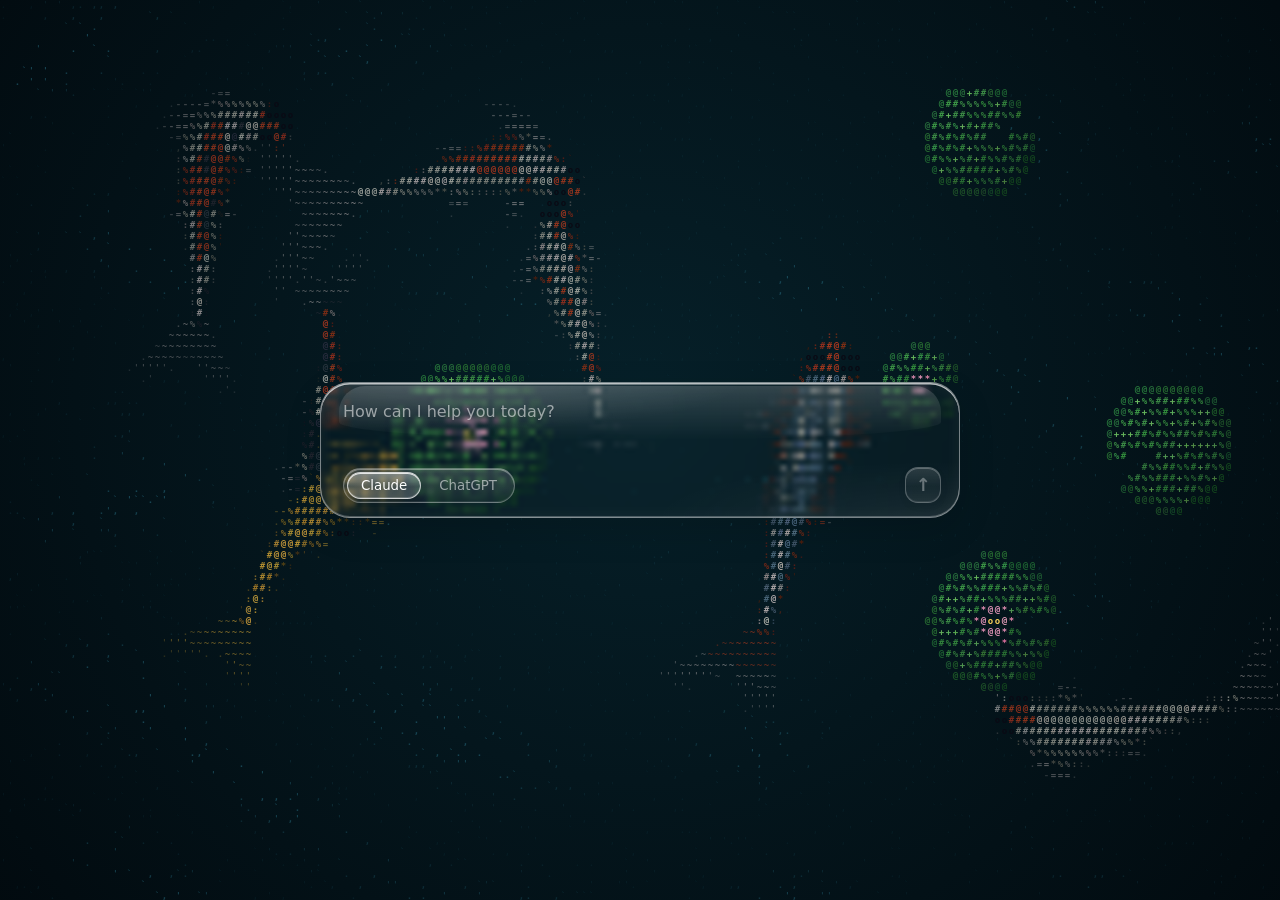
==== index.html @ 437de14e "ASCII live wallpapers: koi pond and DRIC robotics lab - core/: shared ASCII cell grid (dirty-cell re" ====
<!doctype html>
<html lang="en">
  <head>
    <meta charset="utf-8" />
    <meta name="viewport" content="width=device-width, initial-scale=1" />
    <title>ascii wallpaper</title>
    <style>
      html, body { margin: 0; height: 100%; overflow: hidden; background: #020b10; }
      canvas {
        display: block; width: 100vw; height: 100vh; cursor: crosshair;
        font-family: "DejaVu Sans Mono", "Ubuntu Mono", ui-monospace, Menlo, monospace;
      }
    </style>
    <link rel="stylesheet" href="core/chat.css" />
  </head>
  <body>
    <canvas aria-hidden="true"></canvas>
    <form id="chat" onsubmit="return false">
      <textarea rows="2" placeholder="How can I help you today?" aria-label="Message"></textarea>
      <div class="row">
        <div class="pick" role="group" aria-label="Open in">
          <button type="button" data-ai="claude">Claude</button>
          <button type="button" data-ai="chatgpt">ChatGPT</button>
        </div>
        <button type="button" class="send" aria-label="Send">↑</button>
      </div>
    </form>
    <!-- The scene itself (scenes/<name>.js, from ?scene=) is loaded by core/app.js. -->
    <script src="core/math.js"></script>
    <script src="core/grid.js"></script>
    <script src="core/shapes.js"></script>
    <script src="core/chat.js"></script>
    <script src="core/app.js"></script>
  </body>
</html>
---- core/chat.css ----
/*
 * The chat box: a liquid-glass panel centred on the pond.
 * Layers (?chat=): full — glass + controls (browser); glass — only the panel (the wallpaper
 * puts native GTK controls on top); off — nothing. The blur itself is drawn by koi.js.
 */
:root {
  --chat-w: 640px;
  --chat-h: 136px;
  --ink: rgba(255, 255, 255, 0.94);
  --ink-soft: rgba(255, 255, 255, 0.55);
  --tint: rgba(255, 255, 255, 0.02);
  --rim: rgba(255, 255, 255, 0.45);
  --chip: rgba(255, 255, 255, 0.02);
  --chip-rim: rgba(255, 255, 255, 0.3);
  --chip-on: rgba(255, 255, 255, 0.06);
  --chip-on-sheen: rgba(255, 255, 255, 0.3);
  --chip-on-rim: rgba(255, 255, 255, 0.7);
  --chip-on-ink: #fff;
}
[data-theme="light"] {
  --ink: rgba(28, 30, 34, 0.92);
  --ink-soft: rgba(28, 30, 34, 0.5);
  --tint: rgba(255, 255, 255, 0.04);
  --rim: rgba(255, 255, 255, 0.95);
  --chip: rgba(255, 255, 255, 0.04);
  --chip-rim: rgba(255, 255, 255, 0.9);
  --chip-on: rgba(255, 255, 255, 0.12);
  --chip-on-sheen: rgba(255, 255, 255, 0.7);
  --chip-on-rim: #fff;
  --chip-on-ink: rgba(28, 30, 34, 0.92);
}

#chat {
  position: fixed;
  left: 50%;
  top: 50%;
  width: min(var(--chat-w), calc(100vw - 32px));
  height: var(--chat-h);
  transform: translate(-50%, -50%);
  box-sizing: border-box;
  padding: 18px 18px 14px 22px;
  display: flex;
  flex-direction: column;
  gap: 10px;
  border-radius: 30px;
  font: 16px/1.4 "Inter", "Ubuntu", system-ui, -apple-system, sans-serif;
  color: var(--ink);
}

/* Clear glass: almost no fill over the lightly frosted pond, just a bright rim and highlights. */
[data-chat="full"] #chat,
[data-chat="glass"] #chat {
  background:
    radial-gradient(120% 90% at 18% 0%, rgba(255, 255, 255, 0.14), transparent 40%),
    radial-gradient(80% 70% at 100% 100%, rgba(255, 255, 255, 0.06), transparent 60%),
    var(--tint);
  border: 1px solid var(--rim);
  box-shadow:
    inset 0 1.5px 0 rgba(255, 255, 255, 0.7),
    inset 0 -1px 0 rgba(255, 255, 255, 0.25),
    inset 0 0 18px rgba(255, 255, 255, 0.06),
    0 12px 36px rgba(0, 0, 0, 0.14);
}
[data-chat="full"] #chat::before,
[data-chat="glass"] #chat::before {
  /* A thin curved sheen along the top edge, like light bending in a lens. */
  content: "";
  position: absolute;
  inset: 3px 18px auto 18px;
  height: 40%;
  border-radius: 26px 26px 50% 50% / 26px 26px 18px 18px;
  background: linear-gradient(180deg, rgba(255, 255, 255, 0.16), rgba(255, 255, 255, 0));
  pointer-events: none;
}

[data-chat="glass"] #chat > *,
[data-chat="off"] #chat {
  visibility: hidden;
}

#chat textarea {
  flex: 1;
  resize: none;
  border: 0;
  outline: 0;
  background: transparent;
  color: inherit;
  font: inherit;
  padding: 0;
  text-shadow: 0 1px 2px rgba(0, 0, 0, 0.12);
}
#chat textarea::placeholder {
  color: var(--ink-soft);
}

#chat .row {
  display: flex;
  align-items: center;
  justify-content: space-between;
}

#chat .pick {
  display: flex;
  gap: 4px;
  padding: 3px;
  border-radius: 999px;
  background: linear-gradient(180deg, rgba(255, 255, 255, 0.14), rgba(255, 255, 255, 0.02)), var(--chip);
  border: 1px solid var(--chip-rim);
  box-shadow: inset 0 1px 0 rgba(255, 255, 255, 0.35), inset 0 -1px 0 rgba(255, 255, 255, 0.08);
}
#chat .pick button {
  border: 1px solid transparent;
  border-radius: 999px;
  padding: 5px 13px;
  font: 600 13px/1 inherit;
  font-family: inherit;
  color: var(--ink-soft);
  background: transparent;
  cursor: pointer;
  transition: background 0.2s, color 0.2s;
}
#chat .pick button[aria-pressed="true"] {
  background: linear-gradient(180deg, var(--chip-on-sheen), rgba(255, 255, 255, 0.06) 55%, rgba(255, 255, 255, 0.14)), var(--chip-on);
  border-color: var(--chip-on-rim);
  box-shadow: inset 0 1px 0 rgba(255, 255, 255, 0.8), inset 0 -1px 0 rgba(255, 255, 255, 0.2), 0 2px 6px rgba(0, 0, 0, 0.18);
  color: var(--chip-on-ink);
}

#chat .send {
  width: 36px;
  height: 36px;
  border: 1px solid var(--chip-on-rim);
  border-radius: 13px;
  background: linear-gradient(180deg, var(--chip-on-sheen), rgba(255, 255, 255, 0.02) 55%, rgba(255, 255, 255, 0.1)), var(--chip-on);
  color: var(--ink);
  font: 700 18px/1 system-ui, sans-serif;
  cursor: pointer;
  box-shadow: inset 0 1px 0 rgba(255, 255, 255, 0.8), inset 0 -1px 0 rgba(255, 255, 255, 0.25), 0 3px 10px rgba(0, 0, 0, 0.12);
  transition: opacity 0.2s, transform 0.1s;
}
#chat .send:disabled {
  opacity: 0.4;
  cursor: default;
}
#chat .send:active:not(:disabled) {
  transform: scale(0.94);
}
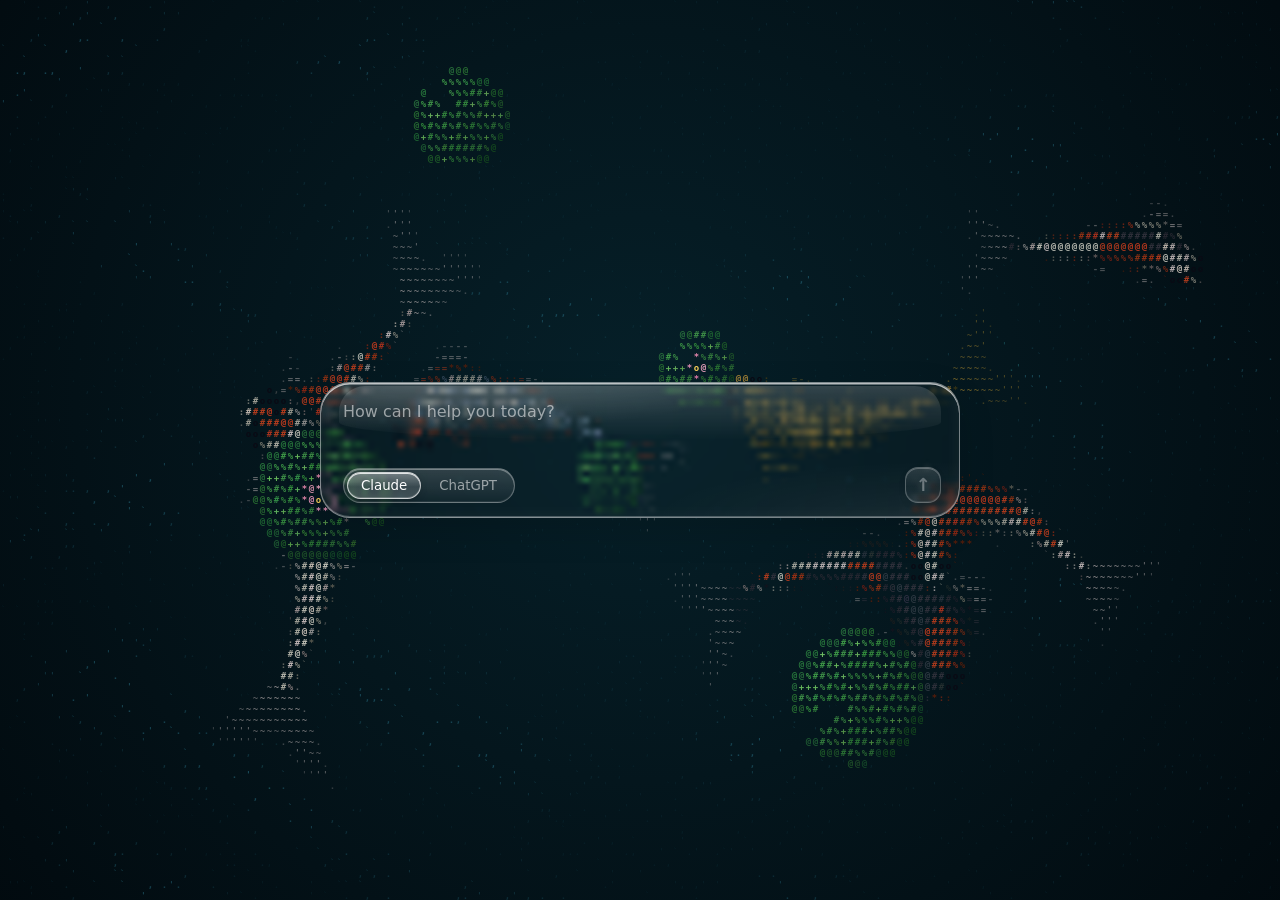
==== commit c0105d86: "Link animals across multiple monitors" ====
--- a/index.html
+++ b/index.html
@@ -12,6 +12,7 @@
       }
     </style>
     <link rel="stylesheet" href="core/chat.css" />
+    <link rel="stylesheet" href="core/menu.css" />
   </head>
   <body>
     <canvas aria-hidden="true"></canvas>
@@ -29,7 +30,10 @@
     <script src="core/math.js"></script>
     <script src="core/grid.js"></script>
     <script src="core/shapes.js"></script>
+    <script src="core/solid.js"></script>
+    <script src="core/crossing.js"></script>
     <script src="core/chat.js"></script>
+    <script src="core/menu.js"></script>
     <script src="core/app.js"></script>
   </body>
 </html>
